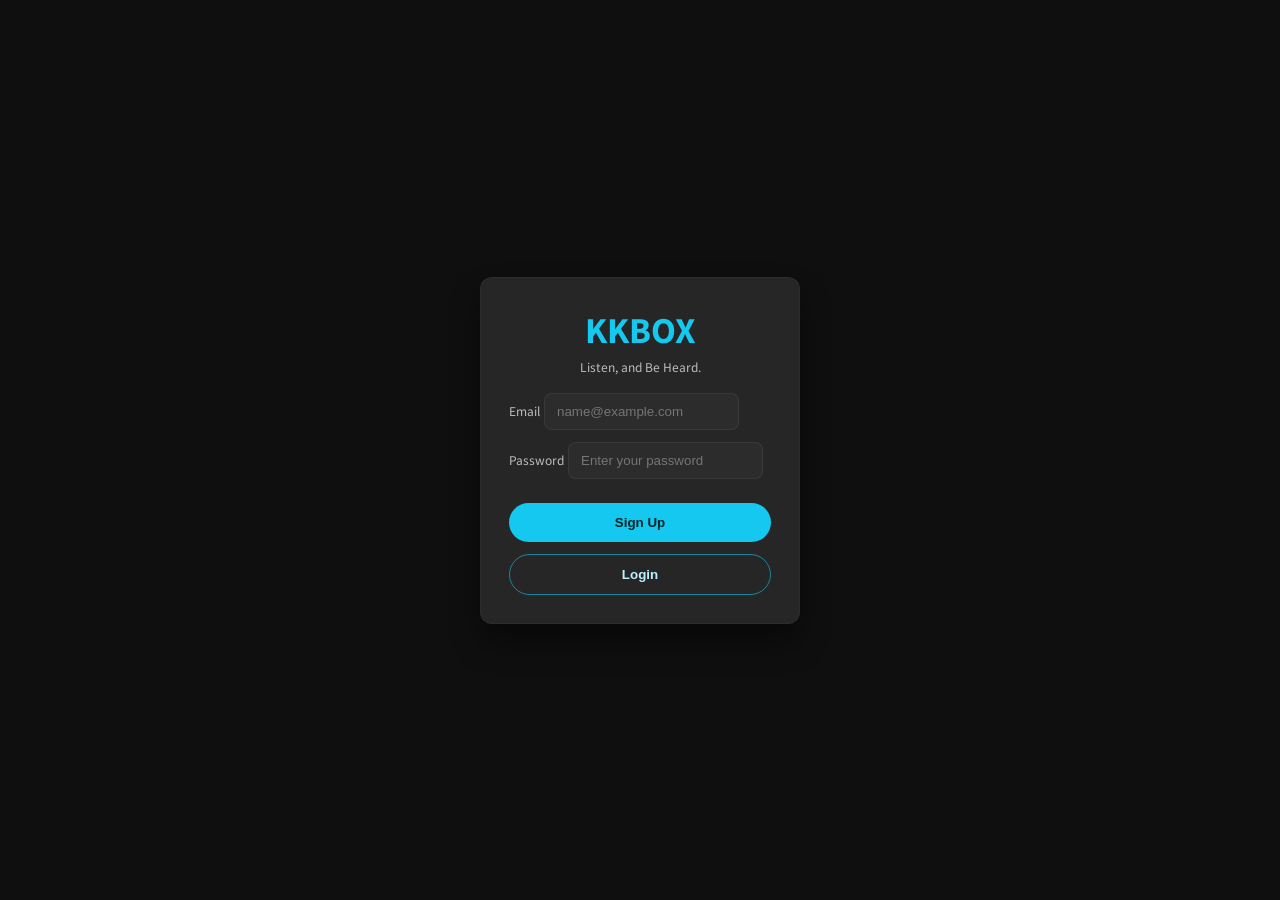
==== login.html @ 6978e680 "Add login page with styled floating login card and responsive design" ====
<!doctype html>
<html lang="en">
  <head>
    <meta charset="utf-8" />
    <meta name="viewport" content="width=device-width,initial-scale=1" />
    <title>KKBOX — Login Clone</title>
    <link href="https://fonts.googleapis.com/css2?family=Noto+Sans+TC:wght@400;700;800&display=swap" rel="stylesheet">
    <style>
      :root{--bg:#0f0f0f;--card:#262626;--accent:#14c8ef;--muted:#bdbdbd}
      *{box-sizing:border-box}
      html,body{height:100%}
      body{margin:0;font-family:'Noto Sans TC',system-ui,-apple-system,'Segoe UI',Roboto,Arial;background:var(--bg);color:#fff;display:flex;align-items:center;justify-content:center}
      .page{width:100%;max-width:1100px;padding:48px;display:flex;gap:36px;align-items:flex-start;justify-content:center}
      .login-card{width:320px;background:var(--card);padding:28px;border-radius:12px;box-shadow:0 18px 30px rgba(0,0,0,0.45);border:1px solid rgba(255,255,255,0.03)}
      .login-logo{font-size:32px;font-weight:800;color:var(--accent);text-align:center}
      .login-logo .slogan{display:block;font-size:12px;font-weight:400;color:var(--muted);margin-top:6px}
      .login-form{margin-top:18px;display:flex;flex-direction:column;gap:12px}
      .login-form label{font-size:12px;color:var(--muted)}
      .login-form input{padding:10px 12px;border-radius:8px;border:1px solid rgba(255,255,255,0.06);background:rgba(255,255,255,0.03);color:#fff}
      .login-cta{display:flex;flex-direction:column;gap:12px;margin-top:12px}
      .btn{display:inline-block;text-align:center;padding:12px 16px;border-radius:28px;border:0;cursor:pointer;font-weight:700}
      .btn.signup{background:var(--accent);color:#012226}
      .btn.outline{background:transparent;border:1px solid rgba(20,200,239,0.6);color:#bfefff}
      /* cloned variant slightly offset */
      .login-card.clone{transform:translateY(18px) scale(.99);opacity:.98}
      /* small-screen: stack */
      @media (max-width:880px){.page{flex-direction:column;align-items:center;padding:18px}.login-card{width:100%;max-width:420px}}
    </style>
  </head>
  <body>
    <main class="page" role="main">
      <section class="login-card" aria-label="KKBOX Login - English">
        <div class="login-logo">KKBOX <span class="slogan">Listen, and Be Heard.</span></div>
        <form class="login-form" action="#" method="post">
          <div>
            <label for="email">Email</label>
            <input id="email" name="email" type="email" placeholder="name@example.com">
          </div>
          <div>
            <label for="password">Password</label>
            <input id="password" name="password" type="password" placeholder="Enter your password">
          </div>
          <div class="login-cta">
            <button class="btn signup" type="submit">Sign Up</button>
            <button class="btn outline" type="button">Login</button>
          </div>
        </form>
      </section>

      <!-- English-only login card retained -->
    </main>
  </body>
</html>
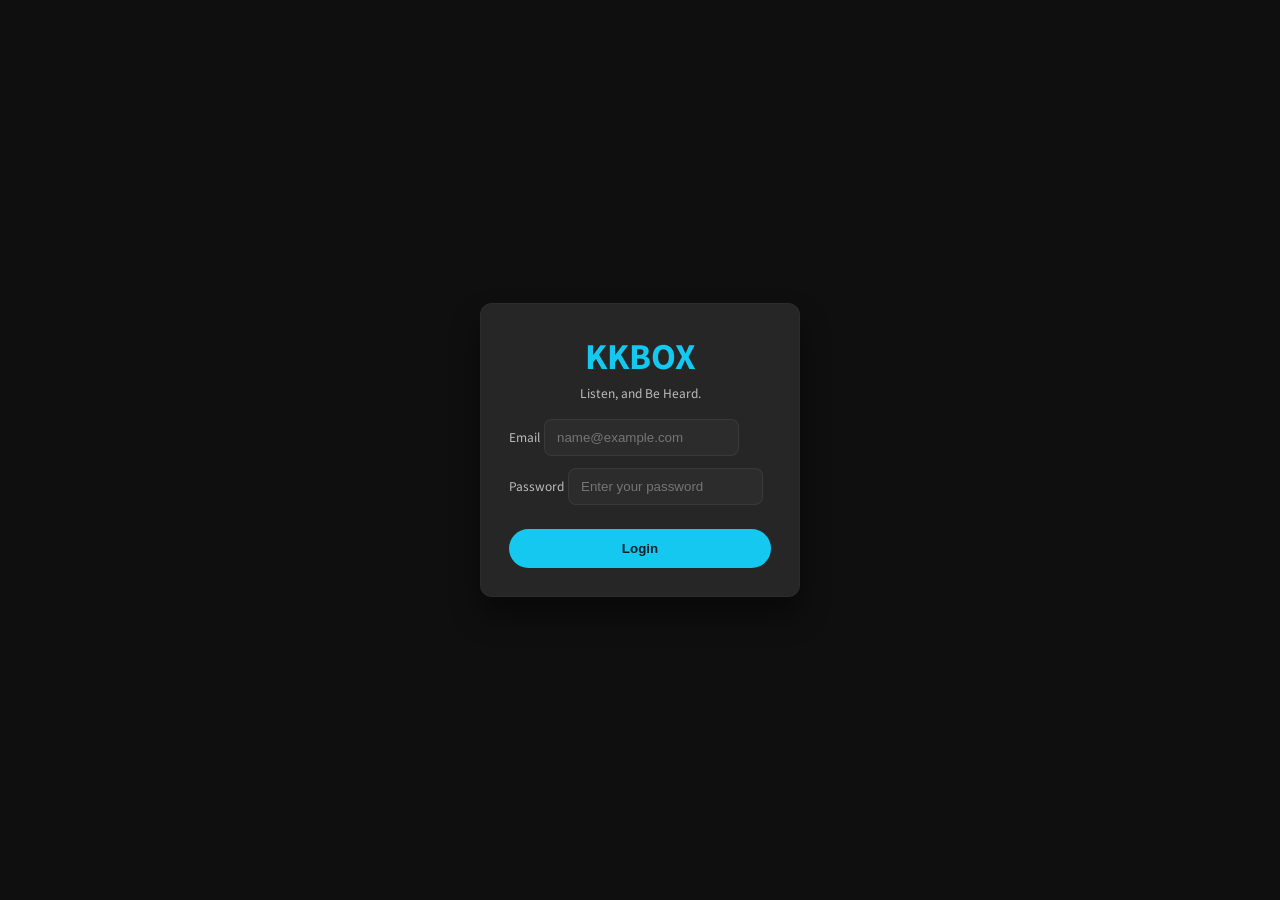
==== commit 512ac50c: "Update login button and alert functionality for user feedback" ====
--- a/login.html
+++ b/login.html
@@ -17,6 +17,8 @@
       .login-form{margin-top:18px;display:flex;flex-direction:column;gap:12px}
       .login-form label{font-size:12px;color:var(--muted)}
       .login-form input{padding:10px 12px;border-radius:8px;border:1px solid rgba(255,255,255,0.06);background:rgba(255,255,255,0.03);color:#fff}
+      .login-form .error{color:#ff6b6b;font-size:12px;margin-top:6px;display:none}
+      .login-form input[aria-invalid="true"]{border-color:#ff6b6b;box-shadow:0 0 0 4px rgba(255,107,107,0.06)}
       .login-cta{display:flex;flex-direction:column;gap:12px;margin-top:12px}
       .btn{display:inline-block;text-align:center;padding:12px 16px;border-radius:28px;border:0;cursor:pointer;font-weight:700}
       .btn.signup{background:var(--accent);color:#012226}
@@ -31,23 +33,77 @@
     <main class="page" role="main">
       <section class="login-card" aria-label="KKBOX Login - English">
         <div class="login-logo">KKBOX <span class="slogan">Listen, and Be Heard.</span></div>
-        <form class="login-form" action="#" method="post">
+        <form class="login-form" action="#" method="post" novalidate>
           <div>
             <label for="email">Email</label>
-            <input id="email" name="email" type="email" placeholder="name@example.com">
+            <input id="email" name="email" type="email" placeholder="name@example.com" aria-describedby="emailError">
+            <div id="emailError" class="error" role="alert" aria-live="assertive"></div>
           </div>
           <div>
             <label for="password">Password</label>
-            <input id="password" name="password" type="password" placeholder="Enter your password">
+            <input id="password" name="password" type="password" placeholder="Enter your password" aria-describedby="passwordError">
+            <div id="passwordError" class="error" role="alert" aria-live="assertive"></div>
           </div>
           <div class="login-cta">
-            <button class="btn signup" type="submit">Sign Up</button>
-            <button class="btn outline" type="button">Login</button>
+            <button id="loginBtn" class="btn signup" type="button">Login</button>
           </div>
         </form>
       </section>
 
       <!-- English-only login card retained -->
     </main>
+    <script>
+      (function(){
+        const loginBtn = document.getElementById('loginBtn');
+        const email = document.getElementById('email');
+        const password = document.getElementById('password');
+        const emailError = document.getElementById('emailError');
+        const passwordError = document.getElementById('passwordError');
+
+        function showFieldError(inputEl, errEl, msg){
+          inputEl.setAttribute('aria-invalid','true');
+          errEl.textContent = msg;
+          errEl.style.display = 'block';
+        }
+
+        function clearFieldError(inputEl, errEl){
+          inputEl.removeAttribute('aria-invalid');
+          errEl.textContent = '';
+          errEl.style.display = 'none';
+        }
+
+        if(loginBtn){
+          loginBtn.addEventListener('click', function(e){
+            let hadError = false;
+            // clear previous
+            clearFieldError(email, emailError);
+            clearFieldError(password, passwordError);
+
+            if(!email.value.trim()){
+              showFieldError(email, emailError, 'Please fill your email.');
+              if(!hadError){ email.focus(); }
+              hadError = true;
+            }
+            if(!password.value.trim()){
+              showFieldError(password, passwordError, 'Please fill your password.');
+              if(!hadError){ password.focus(); }
+              hadError = true;
+            }
+
+            if(hadError){
+              e.preventDefault();
+              return;
+            }
+
+            // show mischievous alert instead of submitting
+            window.alert("Objective Complete! Thanks for the credentials. Don't worry, I'll only use your account to play 'Baby Shark' on repeat 24/7. Stay vigilant next time! 🦈😈");
+          });
+
+          // remove error state when user types
+          email.addEventListener('input', ()=> clearFieldError(email, emailError));
+          password.addEventListener('input', ()=> clearFieldError(password, passwordError));
+        }
+      })();
+    </script>
   </body>
 </html>
